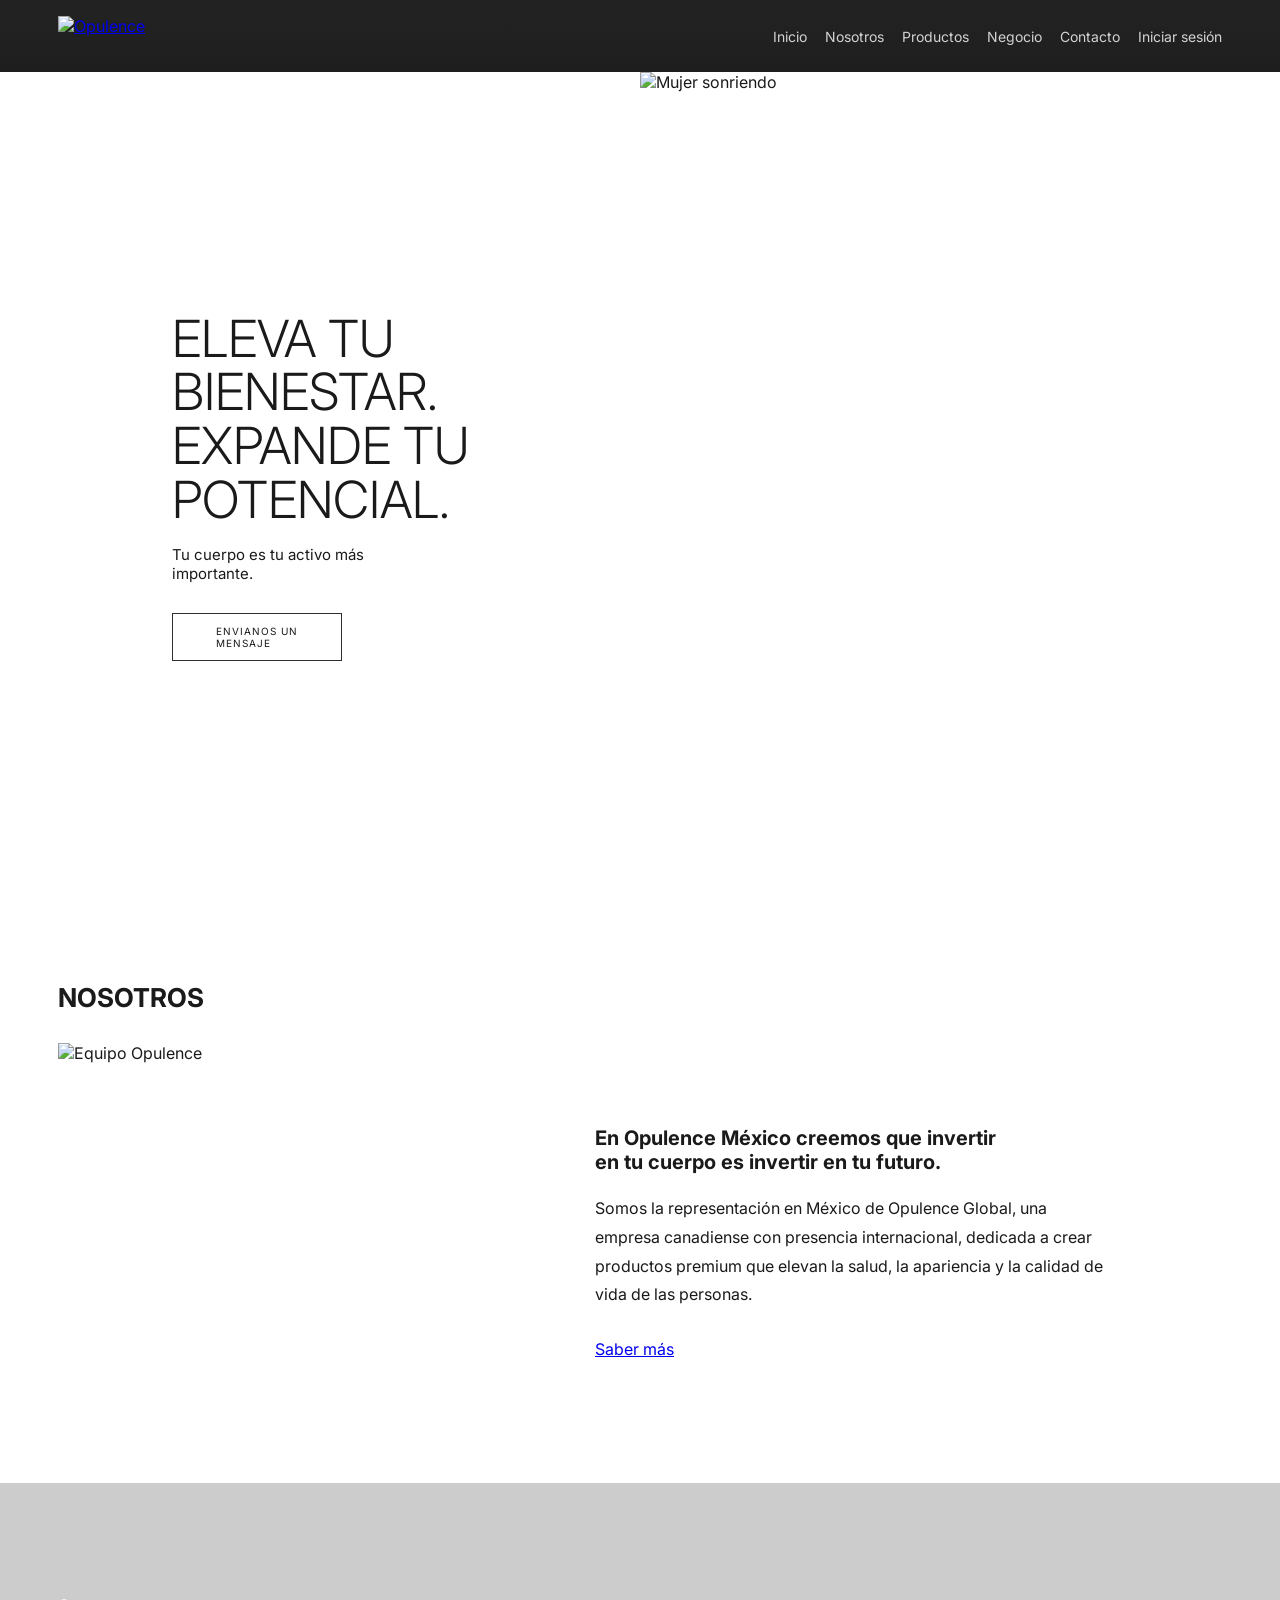
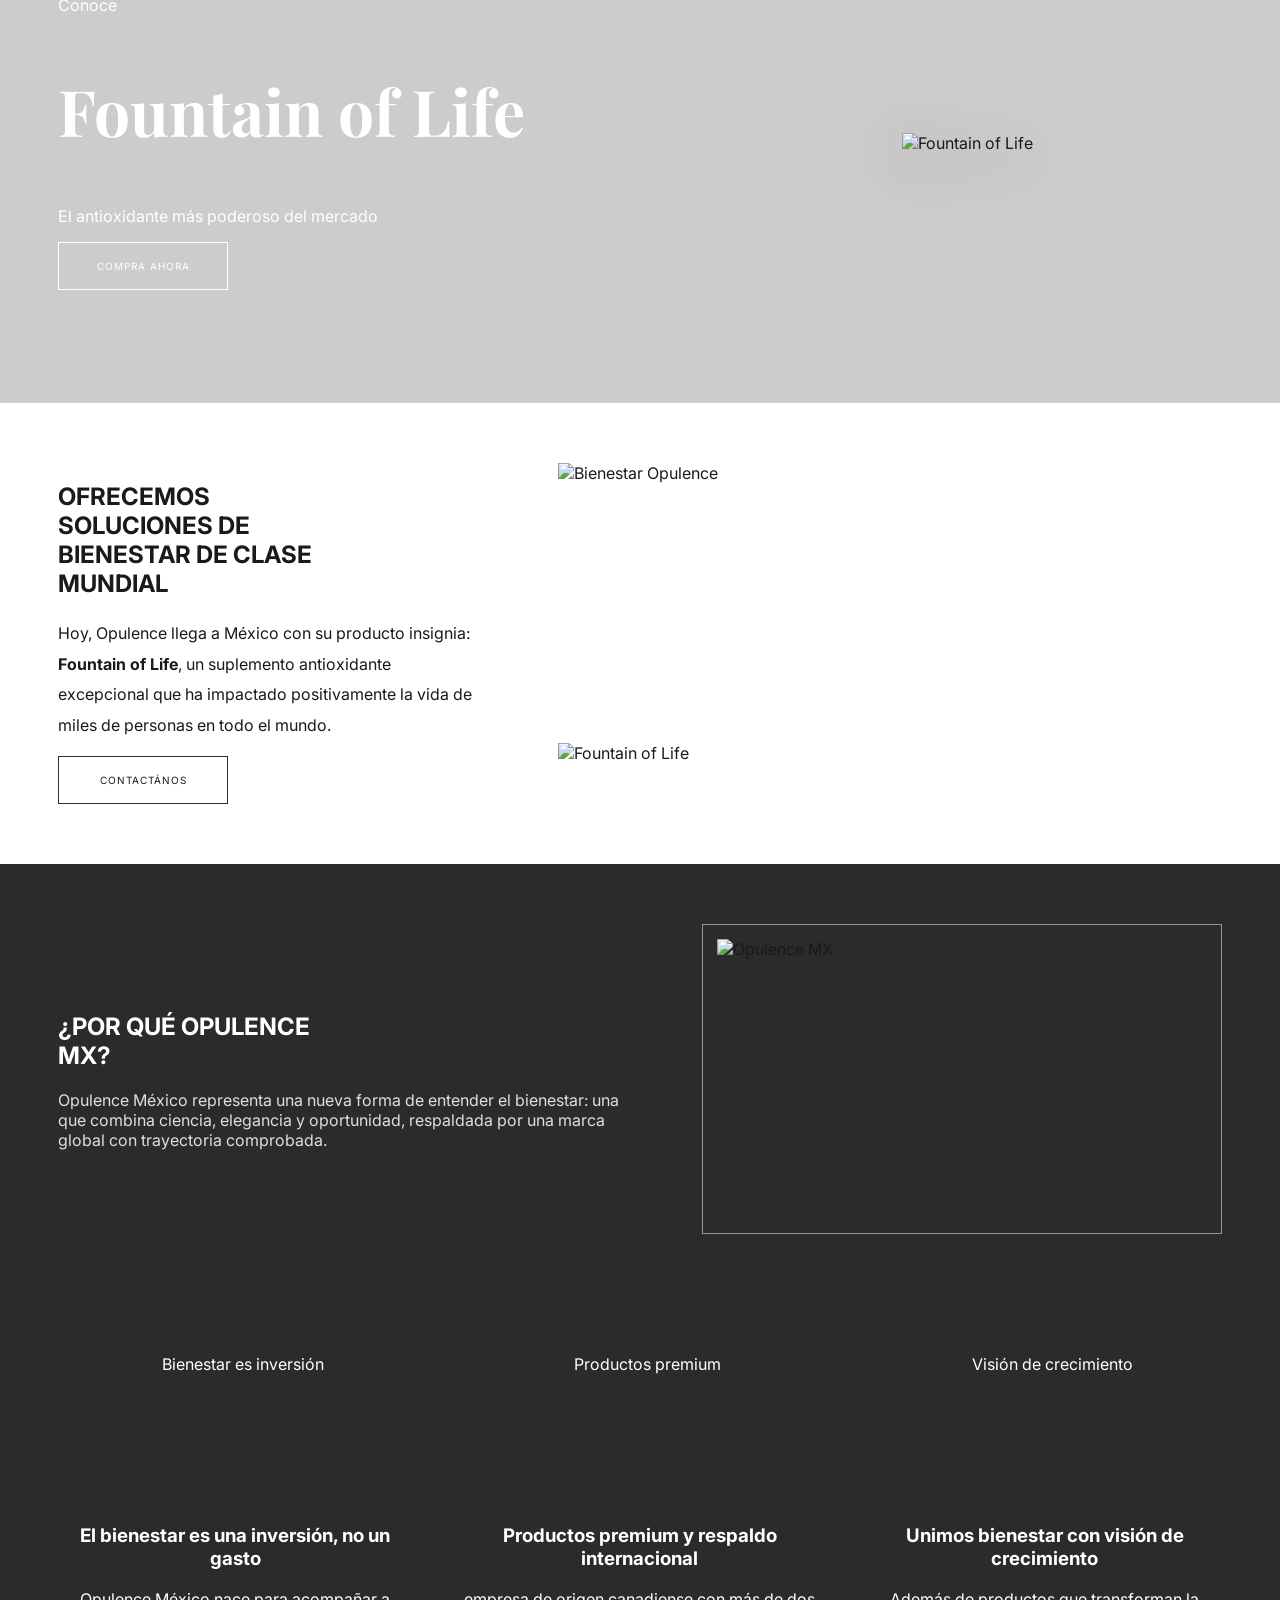
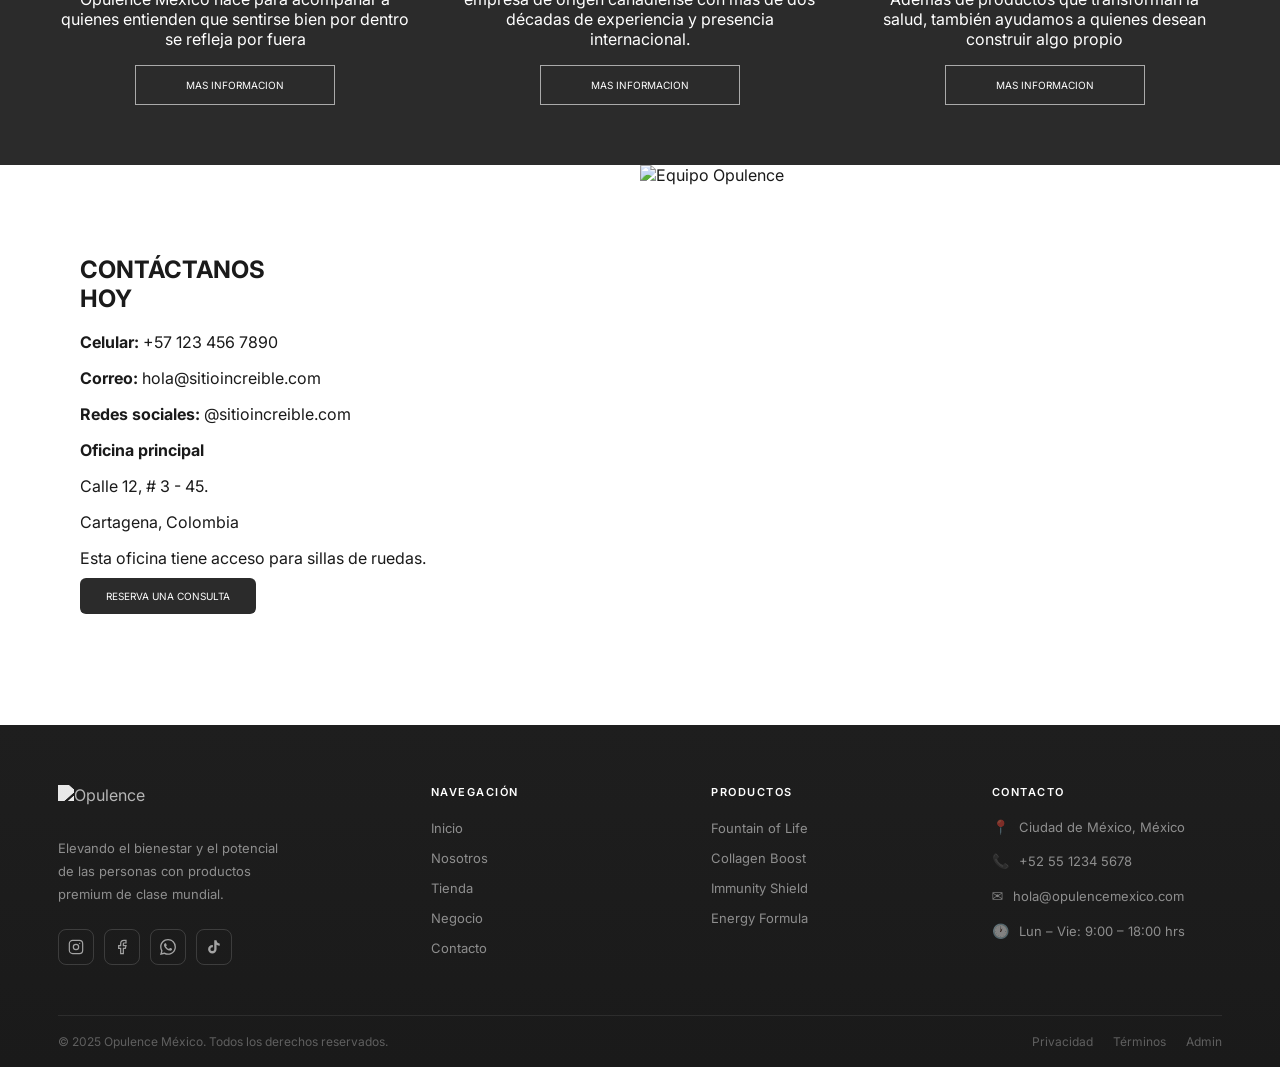
==== Sitio Web Opulence/index.html @ 5b6b9d0e "Add files via upload" ====
<!DOCTYPE html>
<html lang="es">
<head>
  <meta charset="UTF-8" />
  <meta name="viewport" content="width=device-width, initial-scale=1.0" />
  <title>Opulence - Home</title>

  <link rel="stylesheet" href="styles.css" />

  <!-- Tipografías -->
  <link rel="preconnect" href="https://fonts.googleapis.com">
  <link rel="preconnect" href="https://fonts.gstatic.com" crossorigin>
  <link href="https://fonts.googleapis.com/css2?family=Playfair+Display:wght@600;700&family=Inter:wght@300;400;500;700&display=swap" rel="stylesheet">
</head>

<body>

  <!-- HEADER / NAV -->
  <header class="topbar">
    <div class="topbar__inner">
      <a class="brand" href="index.html">
        <img class="brand__logo" src="assets/logo-opulence.png" alt="Opulence" />
      </a>

      <button class="navToggle" aria-label="Abrir menú" aria-expanded="false">
        <span></span><span></span><span></span>
      </button>

      <nav class="nav" data-nav>
        <a href="index.html" class="nav__link">Inicio</a>
        <a href="nosotros.html" class="nav__link">Nosotros</a>
        <a href="tienda.html" class="nav__link">Productos</a>
        <a href="negocio.html" class="nav__link">Negocio</a>
        <a href="contacto.html" class="nav__link">Contacto</a>
        <a href="admin.html" class="nav__link">Iniciar sesión</a>
      </nav>
    </div>
  </header>

  <main>
    <!-- HERO -->
    <section class="hero" id="inicio">
      <div class="hero__left">
        <div class="hero__content">
          <h1 class="hero__title">
            ELEVA TU<br>
            BIENESTAR.<br>
            EXPANDE TU<br>
            POTENCIAL.
          </h1>

          <p class="hero__subtitle">
            Tu cuerpo es tu activo más<br>
            importante.
          </p>

          <a class="btn-outline" href="#contacto">
            ENVIANOS UN<br>MENSAJE
          </a>
        </div>
      </div>

      <div class="hero__right">
        <img
          class="hero__image"
          src="assets/hero.jpg"
          alt="Mujer sonriendo"
        />
      </div>
    </section>

    <!-- NOSOTROS -->
    <section class="about" id="nosotros">
      <div class="about__inner">
        <h2 class="about__heading">NOSOTROS</h2>

        <div class="about__grid">
          <div class="about__media">
            <img src="assets/nosotros.jpg" alt="Equipo Opulence" />
          </div>

          <div class="about__text">
            <h3>
              En Opulence México creemos que invertir<br />
              en tu cuerpo es invertir en tu futuro.
            </h3>

            <p>
              Somos la representación en México de Opulence Global, una empresa canadiense
              con presencia internacional, dedicada a crear productos premium que elevan la
              salud, la apariencia y la calidad de vida de las personas.
            </p>

            <a class="about__link" href="nosotros.html">Saber más</a>
          </div>
        </div>
      </div>
    </section>

    <!-- PRODUCTO DESTACADO (fondo + overlay + frasco derecha) -->
    <section class="featured-product" id="productos">
      <div class="featured-product__overlay"></div>

      <div class="featured-product__content">
        <div class="featured-product__text">
          <span class="featured-product__eyebrow">Conoce</span>

          <h2 class="featured-product__title">
            Fountain of Life
          </h2>

          <p class="featured-product__subtitle">
            El antioxidante más poderoso del mercado
          </p>

          <a href="#" class="btn-outline btn-outline--light">
            COMPRA AHORA
          </a>
        </div>

        <div class="featured-product__image">
          <img
            src="assets/fountain-of-life.png"
            alt="Fountain of Life"
          />
        </div>
      </div>
    </section>

    <!-- SOLUCIONES -->
    <section class="solutions">
      <div class="solutions__inner">
        <div class="solutions__grid">

          <!-- Columna izquierda -->
          <div class="solutions__left">
            <h2 class="solutions__title">
              OFRECEMOS<br />
              SOLUCIONES DE<br />
              BIENESTAR DE CLASE<br />
              MUNDIAL
            </h2>

            <p class="solutions__copy">
              Hoy, Opulence llega a México con su producto insignia:
              <strong>Fountain of Life</strong>, un suplemento antioxidante excepcional que ha impactado
              positivamente la vida de miles de personas en todo el mundo.
            </p>

            <a href="#contacto" class="btn-outline solutions__btn">CONTACTÁNOS</a>
          </div>

          <!-- Columna derecha -->
          <div class="solutions__right">
            <div class="solutions__photo">
              <img src="assets/solutions-model.jpg" alt="Bienestar Opulence" />
            </div>

            <div class="solutions__product">
              <img class="solutions__product-bottle" src="assets/fountain-bottle.png" alt="Fountain of Life" />
              <img class="solutions__product-leaves" src="assets/leaves.png" alt="" aria-hidden="true" />
            </div>
          </div>

        </div>
      </div>
    </section>

    <!-- WHY OPULENCE -->
    <section class="why">
      <div class="why__inner">
        <div class="why__grid">

          <div class="why__left">
            <h2 class="why__title">¿POR QUÉ OPULENCE<br>MX?</h2>

            <p class="why__copy">
              Opulence México representa una nueva forma de entender el bienestar: una que combina ciencia,
              elegancia y oportunidad, respaldada por una marca global con trayectoria comprobada.
            </p>
          </div>

          <div class="why__right">
            <div class="why__frame">
              <img src="assets/why-model.jpg" alt="Opulence MX" />
            </div>
          </div>

        </div>
      </div>
    </section>

    <!-- 3 COLUMNAS -->
    <section class="triptych">
      <div class="triptych__inner">
        <div class="triptych__grid">

          <article class="triptych__card">
            <div class="triptych__oval">
              <img src="assets/trip-1.jpg" alt="Bienestar es inversión" />
            </div>

            <h3 class="triptych__title">
              El bienestar es una inversión, no un gasto
            </h3>

            <p class="triptych__text">
              Opulence México nace para acompañar a quienes entienden que sentirse bien por dentro se refleja por fuera
            </p>

            <a class="triptych__btn" href="#">MAS INFORMACION</a>
          </article>

          <article class="triptych__card">
            <div class="triptych__oval">
              <img src="assets/trip-2.jpg" alt="Productos premium" />
            </div>

            <h3 class="triptych__title">
              Productos premium y respaldo internacional
            </h3>

            <p class="triptych__text">
              empresa de origen canadiense con más de dos décadas de experiencia y presencia internacional.
            </p>

            <a class="triptych__btn" href="#">MAS INFORMACION</a>
          </article>

          <article class="triptych__card">
            <div class="triptych__oval">
              <img src="assets/trip-3.jpg" alt="Visión de crecimiento" />
            </div>

            <h3 class="triptych__title">
              Unimos bienestar con visión de crecimiento
            </h3>

            <p class="triptych__text">
              Además de productos que transforman la salud, también ayudamos a quienes desean construir algo propio
            </p>

            <a class="triptych__btn" href="negocio.html">MAS INFORMACION</a>
          </article>

        </div>
      </div>
    </section>

    <!-- CONTACTO -->
    <section class="contact" id="contacto">
      <div class="contact__grid">

        <!-- Left -->
        <div class="contact__left">
          <div class="contact__inner">
            <h2 class="contact__title">CONTÁCTANOS<br>HOY</h2>

            <div class="contact__block">
              <p><strong>Celular:</strong> +57 123 456 7890</p>
              <p><strong>Correo:</strong> hola@sitioincreible.com</p>
              <p><strong>Redes sociales:</strong> @sitioincreible.com</p>
            </div>

            <div class="contact__block contact__block--spaced">
              <p class="contact__subtitle"><strong>Oficina principal</strong></p>
              <p>Calle 12, # 3 - 45.</p>
              <p>Cartagena, Colombia</p>
            </div>

            <p class="contact__note">Esta oficina tiene acceso para sillas de ruedas.</p>

            <div class="contact__cta">
              <a class="contact__btn" href="#">RESERVA UNA CONSULTA</a>
            </div>
          </div>
        </div>

        <!-- Right -->
        <div class="contact__right">
          <img src="assets/contact-photo.jpg" alt="Equipo Opulence" />
        </div>

      </div>
    </section>
  </main>

  <script src="script.js"></script>

  <!-- FOOTER -->
<footer class="site-footer">
  <div class="footer__inner">
    <div class="footer__grid">

      <!-- Columna 1: Marca -->
      <div>
        <img class="footer__brand-logo" src="assets/logo-opulence.png" alt="Opulence" />
        <p class="footer__brand-tagline">
          Elevando el bienestar y el potencial de las personas con productos premium de clase mundial.
        </p>
        <div class="footer__social">
          <a class="footer__social-link" href="#" aria-label="Instagram" target="_blank">
            <svg width="16" height="16" viewBox="0 0 24 24" fill="none" stroke="currentColor" stroke-width="1.8">
              <rect x="2" y="2" width="20" height="20" rx="5" ry="5"/>
              <circle cx="12" cy="12" r="4"/>
              <circle cx="17.5" cy="6.5" r="1" fill="currentColor" stroke="none"/>
            </svg>
          </a>
          <a class="footer__social-link" href="#" aria-label="Facebook" target="_blank">
            <svg width="16" height="16" viewBox="0 0 24 24" fill="none" stroke="currentColor" stroke-width="1.8">
              <path d="M18 2h-3a5 5 0 00-5 5v3H7v4h3v8h4v-8h3l1-4h-4V7a1 1 0 011-1h3z"/>
            </svg>
          </a>
          <a class="footer__social-link" href="#" aria-label="WhatsApp" target="_blank">
            <svg width="16" height="16" viewBox="0 0 24 24" fill="currentColor" stroke="none">
              <path d="M17.472 14.382c-.297-.149-1.758-.867-2.03-.967-.273-.099-.471-.148-.67.15-.197.297-.767.966-.94 1.164-.173.199-.347.223-.644.075-.297-.15-1.255-.463-2.39-1.475-.883-.788-1.48-1.761-1.653-2.059-.173-.297-.018-.458.13-.606.134-.133.298-.347.446-.52.149-.174.198-.298.298-.497.099-.198.05-.371-.025-.52-.075-.149-.669-1.612-.916-2.207-.242-.579-.487-.5-.669-.51-.173-.008-.371-.01-.57-.01-.198 0-.52.074-.792.372-.272.297-1.04 1.016-1.04 2.479 0 1.462 1.065 2.875 1.213 3.074.149.198 2.096 3.2 5.077 4.487.709.306 1.262.489 1.694.625.712.227 1.36.195 1.871.118.571-.085 1.758-.719 2.006-1.413.248-.694.248-1.289.173-1.413-.074-.124-.272-.198-.57-.347m-5.421 7.403h-.004a9.87 9.87 0 01-5.031-1.378l-.361-.214-3.741.982.998-3.648-.235-.374a9.86 9.86 0 01-1.51-5.26c.001-5.45 4.436-9.884 9.888-9.884 2.64 0 5.122 1.03 6.988 2.898a9.825 9.825 0 012.893 6.994c-.003 5.45-4.437 9.884-9.885 9.884m8.413-18.297A11.815 11.815 0 0012.05 0C5.495 0 .16 5.335.157 11.892c0 2.096.547 4.142 1.588 5.945L.057 24l6.305-1.654a11.882 11.882 0 005.683 1.448h.005c6.554 0 11.89-5.335 11.893-11.893a11.821 11.821 0 00-3.48-8.413z"/>
            </svg>
          </a>
          <a class="footer__social-link" href="#" aria-label="TikTok" target="_blank">
            <svg width="16" height="16" viewBox="0 0 24 24" fill="currentColor" stroke="none">
              <path d="M19.59 6.69a4.83 4.83 0 01-3.77-4.25V2h-3.45v13.67a2.89 2.89 0 01-2.88 2.5 2.89 2.89 0 01-2.89-2.89 2.89 2.89 0 012.89-2.89c.28 0 .54.04.79.1V9.01a6.32 6.32 0 00-.79-.05 6.34 6.34 0 00-6.34 6.34 6.34 6.34 0 006.34 6.34 6.34 6.34 0 006.33-6.34V8.69a8.18 8.18 0 004.78 1.52V6.76a4.85 4.85 0 01-1.01-.07z"/>
            </svg>
          </a>
        </div>
      </div>

      <!-- Columna 2: Navegación -->
      <div>
        <h4 class="footer__col-title">Navegación</h4>
        <ul class="footer__nav">
          <li><a href="index.html">Inicio</a></li>
          <li><a href="nosotros.html">Nosotros</a></li>
          <li><a href="tienda.html">Tienda</a></li>
          <li><a href="negocio.html">Negocio</a></li>
          <li><a href="contacto.html">Contacto</a></li>
        </ul>
      </div>

      <!-- Columna 3: Productos -->
      <div>
        <h4 class="footer__col-title">Productos</h4>
        <ul class="footer__nav">
          <li><a href="tienda.html">Fountain of Life</a></li>
          <li><a href="tienda.html">Collagen Boost</a></li>
          <li><a href="tienda.html">Immunity Shield</a></li>
          <li><a href="tienda.html">Energy Formula</a></li>
        </ul>
      </div>

      <!-- Columna 4: Contacto -->
      <div>
        <h4 class="footer__col-title">Contacto</h4>

        <div class="footer__contact-item">
          <span class="footer__contact-icon">📍</span>
          <p>Ciudad de México, México</p>
        </div>

        <div class="footer__contact-item">
          <span class="footer__contact-icon">📞</span>
          <p><a href="tel:+525512345678">+52 55 1234 5678</a></p>
        </div>

        <div class="footer__contact-item">
          <span class="footer__contact-icon">✉️</span>
          <p><a href="mailto:hola@opulencemexico.com">hola@opulencemexico.com</a></p>
        </div>

        <div class="footer__contact-item">
          <span class="footer__contact-icon">🕐</span>
          <p>Lun – Vie: 9:00 – 18:00 hrs</p>
        </div>
      </div>

    </div>

    <!-- Barra inferior -->
    <div class="footer__bottom">
      <p class="footer__copy">© 2025 Opulence México. Todos los derechos reservados.</p>
      <div class="footer__bottom-links">
        <a href="#">Privacidad</a>
        <a href="#">Términos</a>
        <a href="admin.html">Admin</a>
      </div>
    </div>
  </div>
</footer>

</body>
</html>
---- Sitio Web Opulence/styles.css ----
/* =====================================================
   VARIABLES
===================================================== */
:root{
  --black:#1f1f1f;
  --dark:#2b2b2b;
  --white:#ffffff;
  --light:#f6f6f6;
  --text:#1a1a1a;
  --muted:#3a3a3a;
}

/* Reset básico */
*{ box-sizing:border-box; }
html,body{ margin:0; padding:0; }
body{
  font-family: Inter, system-ui, -apple-system, sans-serif;
  color:var(--text);
  background:#fff;
}

img{ max-width:100%; display:block; }

/* =====================================================
   HEADER / NAV
===================================================== */
.topbar{
  background: linear-gradient(#232323, #1e1e1e);
  height:72px;
  display:flex;
  align-items:center;
}

.topbar__inner{
  width:100%;
  max-width:1200px;
  margin:0 auto;
  padding:0 18px;
  display:flex;
  align-items:center;
  justify-content:space-between;
}

.brand__logo{
  height:40px;
}

.nav{
  display:flex;
  gap:18px;
}

.nav__link{
  color:#f2f2f2;
  text-decoration:none;
  font-size:14px;
  opacity:.85;
  transition:.2s;
}

.nav__link:hover{
  opacity:1;
}

.nav__link.is-active{
  text-decoration:underline;
  text-underline-offset:6px;
  opacity:1;
}

/* Botón hamburguesa */
.navToggle{
  display:none;
  background:none;
  border:1px solid rgba(255,255,255,.3);
  border-radius:8px;
  width:40px;
  height:40px;
  cursor:pointer;
}
.navToggle span{
  display:block;
  height:2px;
  background:#fff;
  margin:6px 8px;
}

/* =====================================================
   BOTONES
===================================================== */
.btn-outline{
  display:inline-flex;
  align-items:center;
  justify-content:center;
  width:170px;
  height:48px;
  border:1px solid #2f2f2f;
  text-decoration:none;
  font-size:10px;
  letter-spacing:1px;
  text-transform:uppercase;
  color:#1a1a1a;
  transition:.2s;
}
.btn-outline:hover{
  background:#f1f1f1;
}

.btn-outline--light{
  border-color:#fff;
  color:#fff;
}
.btn-outline--light:hover{
  background:rgba(255,255,255,.15);
}

/* =====================================================
   HERO PRINCIPAL
===================================================== */
.hero{
  display:grid;
  grid-template-columns:1fr 1fr;
  height:calc(100vh - 72px);
  min-height:560px;
}

.hero__left{
  display:flex;
  align-items:center;
  justify-content:center;
  padding:40px;
}

.hero__content{
  max-width:420px;
}

.hero__title{
  font-size:clamp(42px,4vw,60px);
  line-height:1.05;
  font-weight:300;
  margin:0 0 18px;
  text-transform:uppercase;
}

.hero__subtitle{
  margin-bottom:30px;
  font-size:15px;
}

.hero__right{
  position:relative;
  overflow:hidden;
}
.hero__image{
  position:absolute;
  inset:0;
  width:100%;
  height:100%;
  object-fit:cover;
}

/* =====================================================
   NOSOTROS
===================================================== */
.about{
  padding:60px 0;
  background:#fff;
}
.about__inner{
  max-width:1200px;
  margin:auto;
  padding:0 18px;
}
.about__heading{
  margin-bottom:30px;
  font-size:26px;
}
.about__grid{
  display:grid;
  grid-template-columns:360px 1fr;
  gap:70px;
}
.about__media{
  height:380px;
  overflow:hidden;
}
.about__media img{
  width:100%;
  height:100%;
  object-fit:cover;
}
.about__text{
  max-width:520px;
  margin:auto;
}
.about__text h3{
  font-size:20px;
  margin-bottom:20px;
}
.about__text p{
  line-height:1.8;
}
.about__link{
  display:block;
  margin-top:30px;
  text-decoration:underline;
}

/* =====================================================
   PRODUCTO DESTACADO
===================================================== */
.featured-product{
  position:relative;
  height:520px;
  background:url("assets/fondo-fountain.jpg") center/cover no-repeat;
}
.featured-product__overlay{
  position:absolute;
  inset:0;
  background:rgba(0,0,0,.2);
}
.featured-product__content{
  position:relative;
  z-index:2;
  height:100%;
  max-width:1200px;
  margin:auto;
  padding:0 18px;
  display:grid;
  grid-template-columns:1fr 320px;
  align-items:center;
}
.featured-product__text{
  color:#fff;
}
.featured-product__title{
  font-family:"Playfair Display",serif;
  font-size:clamp(46px,5vw,64px);
}
.featured-product__image img{
  width:240px;
  filter:drop-shadow(0 12px 28px rgba(0,0,0,.4));
}

/* =====================================================
   SOLUCIONES
===================================================== */
.solutions{
  padding:60px 0;
}
.solutions__inner{
  max-width:1200px;
  margin:auto;
  padding:0 18px;
}
.solutions__grid{
  display:grid;
  grid-template-columns:420px 1fr;
  gap:80px;
}
.solutions__photo{
  height:280px;
  overflow:hidden;
}
.solutions__photo img{
  width:100%;
  height:100%;
  object-fit:cover;
}
.solutions__product{
  position:absolute;
}
.solutions__copy{
  line-height:1.9;
}

/* =====================================================
   WHY
===================================================== */
.why{
  background:#2b2b2b;
  padding:60px 0;
}
.why__inner{
  max-width:1200px;
  margin:auto;
  padding:0 18px;
}
.why__grid{
  display:grid;
  grid-template-columns:1fr 520px;
  gap:70px;
  align-items:center;
}
.why__title{
  color:#fff;
}
.why__copy{
  color:rgba(255,255,255,.85);
}
.why__frame{
  padding:14px;
  border:1px solid rgba(255,255,255,.5);
}
.why__frame img{
  width:100%;
  height:280px;
  object-fit:cover;
}

/* =====================================================
   TRIPTYCH
===================================================== */
.triptych{
  background:#2b2b2b;
  padding:60px 0;
}
.triptych__grid{
  max-width:1200px;
  margin:auto;
  padding:0 18px;
  display:grid;
  grid-template-columns:repeat(3,1fr);
  gap:50px;
}
.triptych__card{
  text-align:center;
  color:#fff;
}
.triptych__oval{
  width:300px;
  height:150px;
  border-radius:999px;
  overflow:hidden;
  margin:0 auto 20px;
}
.triptych__oval img{
  width:100%;
  height:100%;
  object-fit:cover;
  filter:grayscale(1);
}
.triptych__btn{
  display:inline-flex;
  justify-content:center;
  align-items:center;
  width:200px;
  height:40px;
  border:1px solid rgba(255,255,255,.6);
  color:#fff;
  text-decoration:none;
  font-size:10px;
}

/* =====================================================
   CONTACTO
===================================================== */
.contact{
  background:#fff;
}
.contact__grid{
  display:grid;
  grid-template-columns:1fr 1fr;
  min-height:560px;
}
.contact__left{
  padding:70px 80px;
}
.contact__right{
  position:relative;
}
.contact__right img{
  position:absolute;
  inset:0;
  width:100%;
  height:100%;
  object-fit:cover;
}
.contact__btn{
  background:#2b2b2b;
  color:#fff;
  padding:12px 26px;
  border-radius:6px;
  text-decoration:none;
  font-size:10px;
  text-transform:uppercase;
}

/* =====================================================
   RESPONSIVE
===================================================== */
@media(max-width:980px){

  .hero{
    grid-template-columns:1fr;
  }

  .about__grid,
  .solutions__grid,
  .why__grid,
  .triptych__grid,
  .contact__grid{
    grid-template-columns:1fr;
  }

  .nav{
    display:none;
    position:absolute;
    right:18px;
    top:72px;
    background:#1e1e1e;
    flex-direction:column;
    padding:12px;
  }

  .nav.is-open{
    display:flex;
  }

  .navToggle{
    display:block;
  }
}

/* =========================================
   PÁGINA NOSOTROS
========================================= */

/* Hero interno */
.page-hero{
  background:#ffffff;
  padding:70px 0 30px;
}

.page-hero__inner{
  max-width:1200px;
  margin:0 auto;
  padding:0 18px;
}

.page-hero__kicker{
  font-size:14px;
  margin:0 0 10px;
  color:#2a2a2a;
}

.page-hero__title{
  font-family:"Playfair Display", serif;
  font-size:clamp(36px,4.5vw,54px);
  line-height:1.05;
  font-weight:600;
  margin:0;
  color:#1a1a1a;
}


/* Contenido principal */
.page-content{
  background:#ffffff;
  padding:40px 0 80px;
}

.page-content__inner{
  max-width:1200px;
  margin:0 auto;
  padding:0 18px;
}

.page-content__grid{
  display:grid;
  grid-template-columns:1fr 380px;
  gap:70px;
  align-items:start;
}

/* Texto */
.page-content__card p{
  font-size:16px;
  line-height:1.9;
  color:#2f2f2f;
  margin:0 0 18px;
  max-width:760px;
}

.page-content__card h2{
  font-size:22px;
  font-weight:600;
  margin:28px 0 14px;
}

.page-content__lead{
  font-weight:500;
  margin-bottom:10px;
}

.page-content__list{
  margin:0 0 22px 18px;
  padding:0;
}

.page-content__list li{
  margin-bottom:10px;
  line-height:1.7;
}

.page-content__quote{
  margin-top:25px;
  padding:18px;
  background:#f6f6f6;
  border-left:3px solid #2b2b2b;
  border-radius:6px;
  line-height:1.7;
}

.page-content__cta{
  margin-top:30px;
}

/* Tarjeta lateral */
.aside-card{
  border:1px solid rgba(0,0,0,.08);
  border-radius:12px;
  overflow:hidden;
  background:#fff;
  box-shadow:0 18px 40px rgba(0,0,0,.08);
}

.aside-card__img{
  height:260px;
  overflow:hidden;
}

.aside-card__img img{
  width:100%;
  height:100%;
  object-fit:cover;
}

.aside-card__body{
  padding:18px;
}

.aside-card__body h3{
  margin:0 0 8px;
  font-size:16px;
  font-weight:600;
}

.aside-card__body p{
  margin:0;
  font-size:14px;
  line-height:1.7;
  color:#3a3a3a;
}

/* Responsive */
@media (max-width:980px){
  .page-content__grid{
    grid-template-columns:1fr;
    gap:40px;
  }

  .aside-card__img{
    height:220px;
  }
}

/* =========================================
   PÁGINA NEGOCIO
========================================= */

/* Hero con imagen */
.biz-hero{
  position:relative;
  height:420px;
  background:url("assets/negocio-hero.jpg") center/cover no-repeat;
  display:flex;
  align-items:center;
}

.biz-hero__overlay{
  position:absolute;
  inset:0;
  background:rgba(0,0,0,.25);
}

.biz-hero__inner{
  position:relative;
  z-index:2;
  max-width:1200px;
  margin:0 auto;
  padding:0 18px;
  color:#fff;
}

.biz-hero__kicker{
  font-size:14px;
  margin-bottom:10px;
}

.biz-hero__title{
  font-family:"Playfair Display", serif;
  font-size:clamp(36px,4.5vw,54px);
  line-height:1.05;
  font-weight:600;
}


/* Sección principal */
.biz{
  background:#ffffff;
  padding:60px 0 80px;
}

.biz__inner{
  max-width:1200px;
  margin:0 auto;
  padding:0 18px;
}

.biz__grid{
  display:grid;
  grid-template-columns:1fr 400px;
  gap:70px;
  align-items:start;
}

/* Texto */
.biz__content p{
  font-size:16px;
  line-height:1.9;
  margin:0 0 18px;
  color:#2f2f2f;
}

.biz__lead{
  font-weight:500;
}

.biz__h2{
  font-size:22px;
  font-weight:600;
  margin:28px 0 14px;
}

.biz__list{
  margin:0 0 22px 18px;
}

.biz__list li{
  margin-bottom:10px;
  line-height:1.7;
}

.biz__quote{
  margin-top:25px;
  padding:18px;
  background:#f6f6f6;
  border-left:3px solid #2b2b2b;
  border-radius:6px;
}

/* Tarjetas visuales */
.biz-card{
  border:1px solid rgba(0,0,0,.08);
  border-radius:12px;
  overflow:hidden;
  background:#fff;
  box-shadow:0 18px 40px rgba(0,0,0,.08);
  margin-bottom:22px;
}

.biz-card__img{
  height:220px;
  background:#eaeaea;
  display:flex;
  align-items:center;
  justify-content:center;
}

.biz-card__img img{
  width:100%;
  height:100%;
  object-fit:cover;
}

.biz-card__body{
  padding:18px;
}

.biz-card__body h3{
  margin:0 0 8px;
  font-size:16px;
  font-weight:600;
}

.biz-card__body p{
  margin:0;
  font-size:14px;
  line-height:1.7;
  color:#3a3a3a;
}


/* Formulario */
.biz-form{
  background:#ffffff;
  padding:60px 0 90px;
}

.biz-form__inner{
  max-width:900px;
  margin:0 auto;
  padding:0 18px;
}

.biz-form__head h2{
  font-size:26px;
  margin-bottom:10px;
}

.biz-form__head p{
  margin-bottom:30px;
  font-size:15px;
  line-height:1.8;
}

.form{
  border:1px solid rgba(0,0,0,.08);
  border-radius:14px;
  padding:24px;
  box-shadow:0 18px 40px rgba(0,0,0,.06);
}

.form__row{
  display:grid;
  grid-template-columns:1fr 1fr;
  gap:16px;
}

.form__field{
  margin-bottom:16px;
}

.form__field label{
  font-size:12px;
  display:block;
  margin-bottom:6px;
}

.form__field input,
.form__field textarea{
  width:100%;
  padding:12px;
  border:1px solid rgba(0,0,0,.15);
  border-radius:10px;
  font-family:inherit;
  font-size:14px;
  outline:none;
}

.form__field input:focus,
.form__field textarea:focus{
  border-color:#2b2b2b;
}

.form__btn{
  margin-top:10px;
  width:160px;
  height:44px;
  background:#2b2b2b;
  color:#fff;
  border:none;
  border-radius:10px;
  font-size:10px;
  letter-spacing:.8px;
  text-transform:uppercase;
  cursor:pointer;
  transition:.2s;
}

.form__btn:hover{
  background:#232323;
  transform:translateY(-1px);
}

/* Responsive */
@media (max-width:980px){

  .biz-hero{
    height:360px;
  }

  .biz__grid{
    grid-template-columns:1fr;
    gap:40px;
  }

  .form__row{
    grid-template-columns:1fr;
  }
}

/* =====================================================
   FOOTER
   ===================================================== */
.site-footer {
  background: linear-gradient(#1e1e1e, #1a1a1a);
  color: rgba(255,255,255,.75);
  padding: 60px 0 0;
}

.footer__inner {
  max-width: 1200px;
  margin: 0 auto;
  padding: 0 18px;
}

.footer__grid {
  display: grid;
  grid-template-columns: 1.4fr 1fr 1fr 1fr;
  gap: 50px;
  padding-bottom: 50px;
  border-bottom: 1px solid rgba(255,255,255,.08);
}

/* Columna marca */
.footer__brand-logo {
  height: 36px;
  margin-bottom: 16px;
  filter: brightness(0) invert(1);
  opacity: .9;
}

.footer__brand-tagline {
  font-size: 13px;
  line-height: 1.8;
  color: rgba(255,255,255,.5);
  margin: 0 0 22px;
  max-width: 220px;
}

.footer__social {
  display: flex;
  gap: 10px;
}

.footer__social-link {
  width: 36px; height: 36px;
  border: 1px solid rgba(255,255,255,.15);
  border-radius: 8px;
  display: flex; align-items: center; justify-content: center;
  color: rgba(255,255,255,.6);
  text-decoration: none;
  font-size: 14px;
  transition: all .2s;
}

.footer__social-link:hover {
  border-color: rgba(255,255,255,.5);
  color: #fff;
  background: rgba(255,255,255,.05);
}

/* Columnas de nav */
.footer__col-title {
  font-size: 11px;
  font-weight: 600;
  letter-spacing: 1.5px;
  text-transform: uppercase;
  color: #fff;
  margin: 0 0 18px;
}

.footer__nav {
  list-style: none;
  margin: 0; padding: 0;
  display: flex;
  flex-direction: column;
  gap: 10px;
}

.footer__nav a {
  color: rgba(255,255,255,.5);
  text-decoration: none;
  font-size: 13px;
  transition: color .2s;
}

.footer__nav a:hover { color: #fff; }

/* Columna contacto */
.footer__contact-item {
  display: flex;
  align-items: flex-start;
  gap: 10px;
  margin-bottom: 14px;
}

.footer__contact-icon {
  font-size: 14px;
  margin-top: 1px;
  flex-shrink: 0;
  opacity: .6;
}

.footer__contact-item p {
  margin: 0;
  font-size: 13px;
  color: rgba(255,255,255,.5);
  line-height: 1.6;
}

.footer__contact-item a {
  color: rgba(255,255,255,.5);
  text-decoration: none;
  transition: color .2s;
}

.footer__contact-item a:hover { color: #fff; }

/* Barra inferior */
.footer__bottom {
  display: flex;
  align-items: center;
  justify-content: space-between;
  padding: 18px 0;
  flex-wrap: wrap;
  gap: 10px;
}

.footer__copy {
  font-size: 12px;
  color: rgba(255,255,255,.3);
  margin: 0;
}

.footer__bottom-links {
  display: flex;
  gap: 20px;
}

.footer__bottom-links a {
  font-size: 12px;
  color: rgba(255,255,255,.3);
  text-decoration: none;
  transition: color .2s;
}

.footer__bottom-links a:hover { color: rgba(255,255,255,.7); }

/* Responsive footer */
@media (max-width: 980px) {
  .footer__grid {
    grid-template-columns: 1fr 1fr;
    gap: 36px;
  }
}

@media (max-width: 560px) {
  .footer__grid {
    grid-template-columns: 1fr;
    gap: 30px;
  }

  .footer__bottom {
    flex-direction: column;
    align-items: flex-start;
    gap: 8px;
  }
}
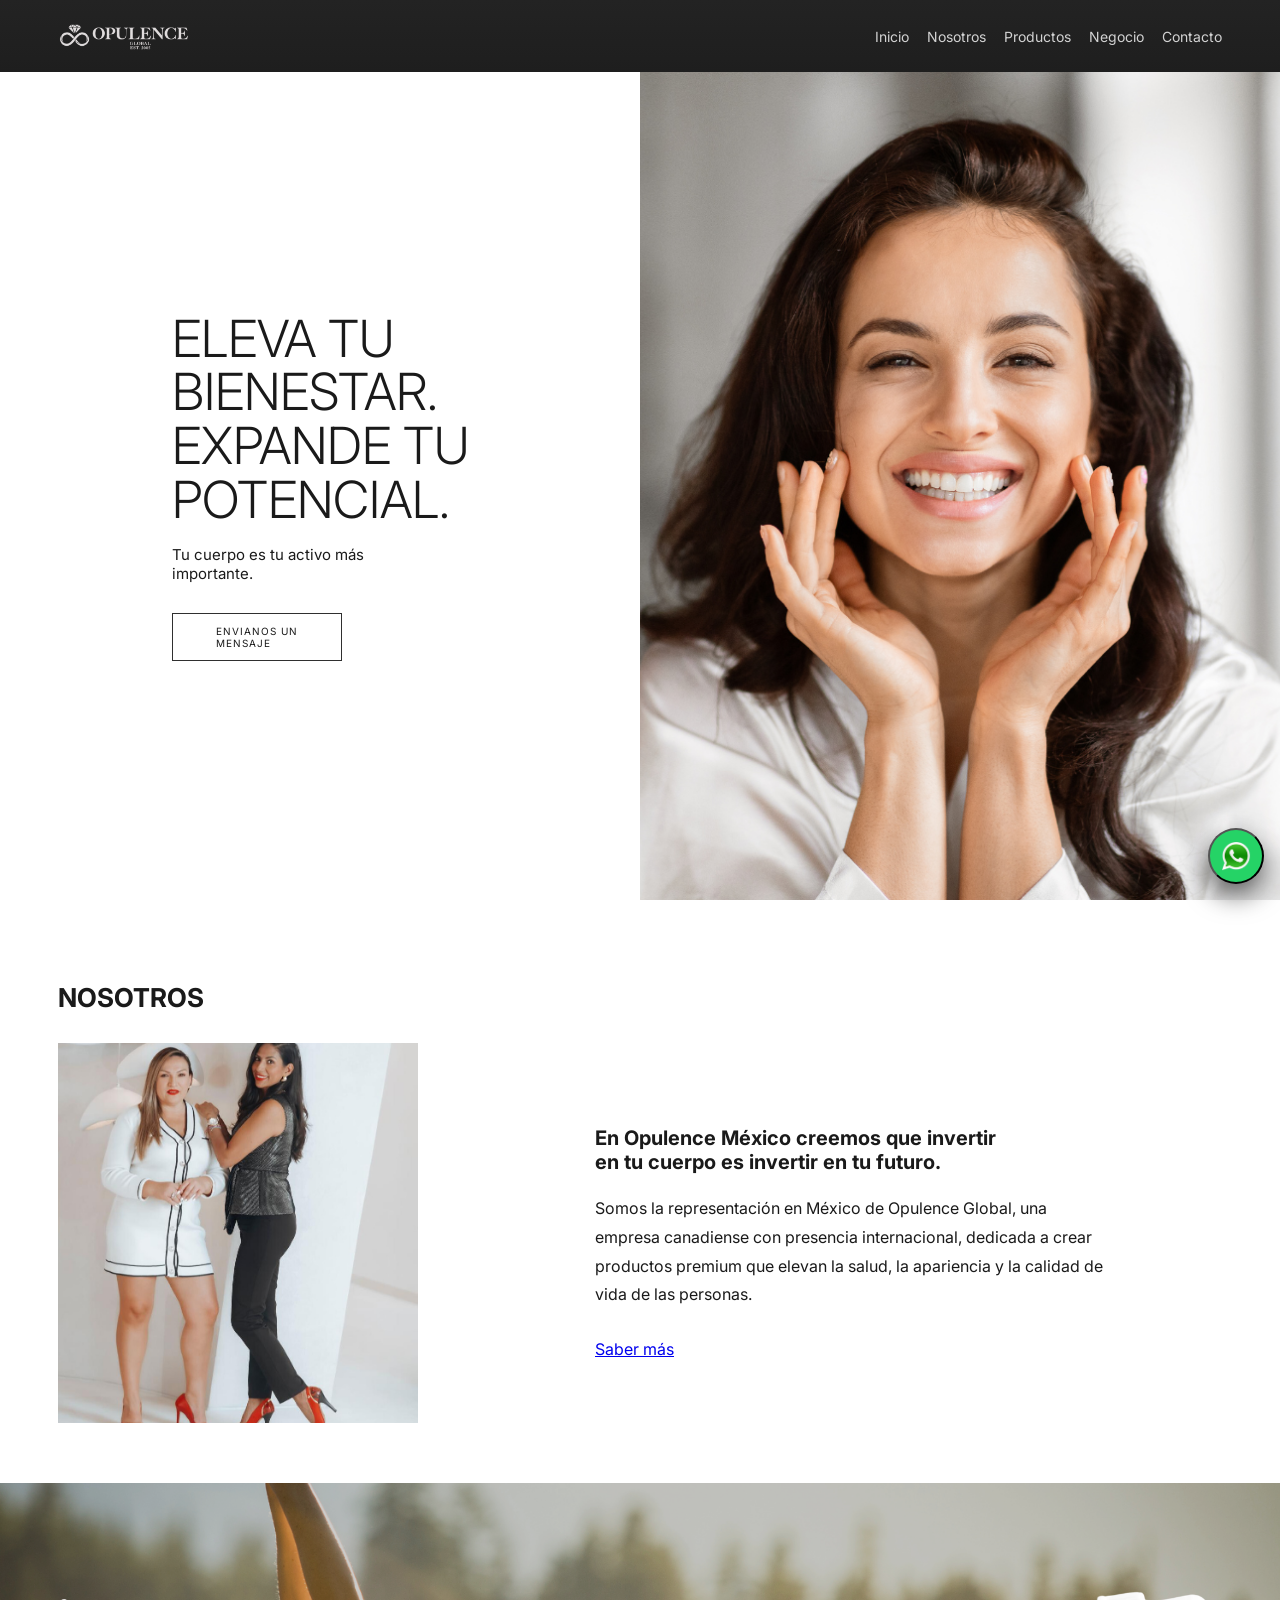
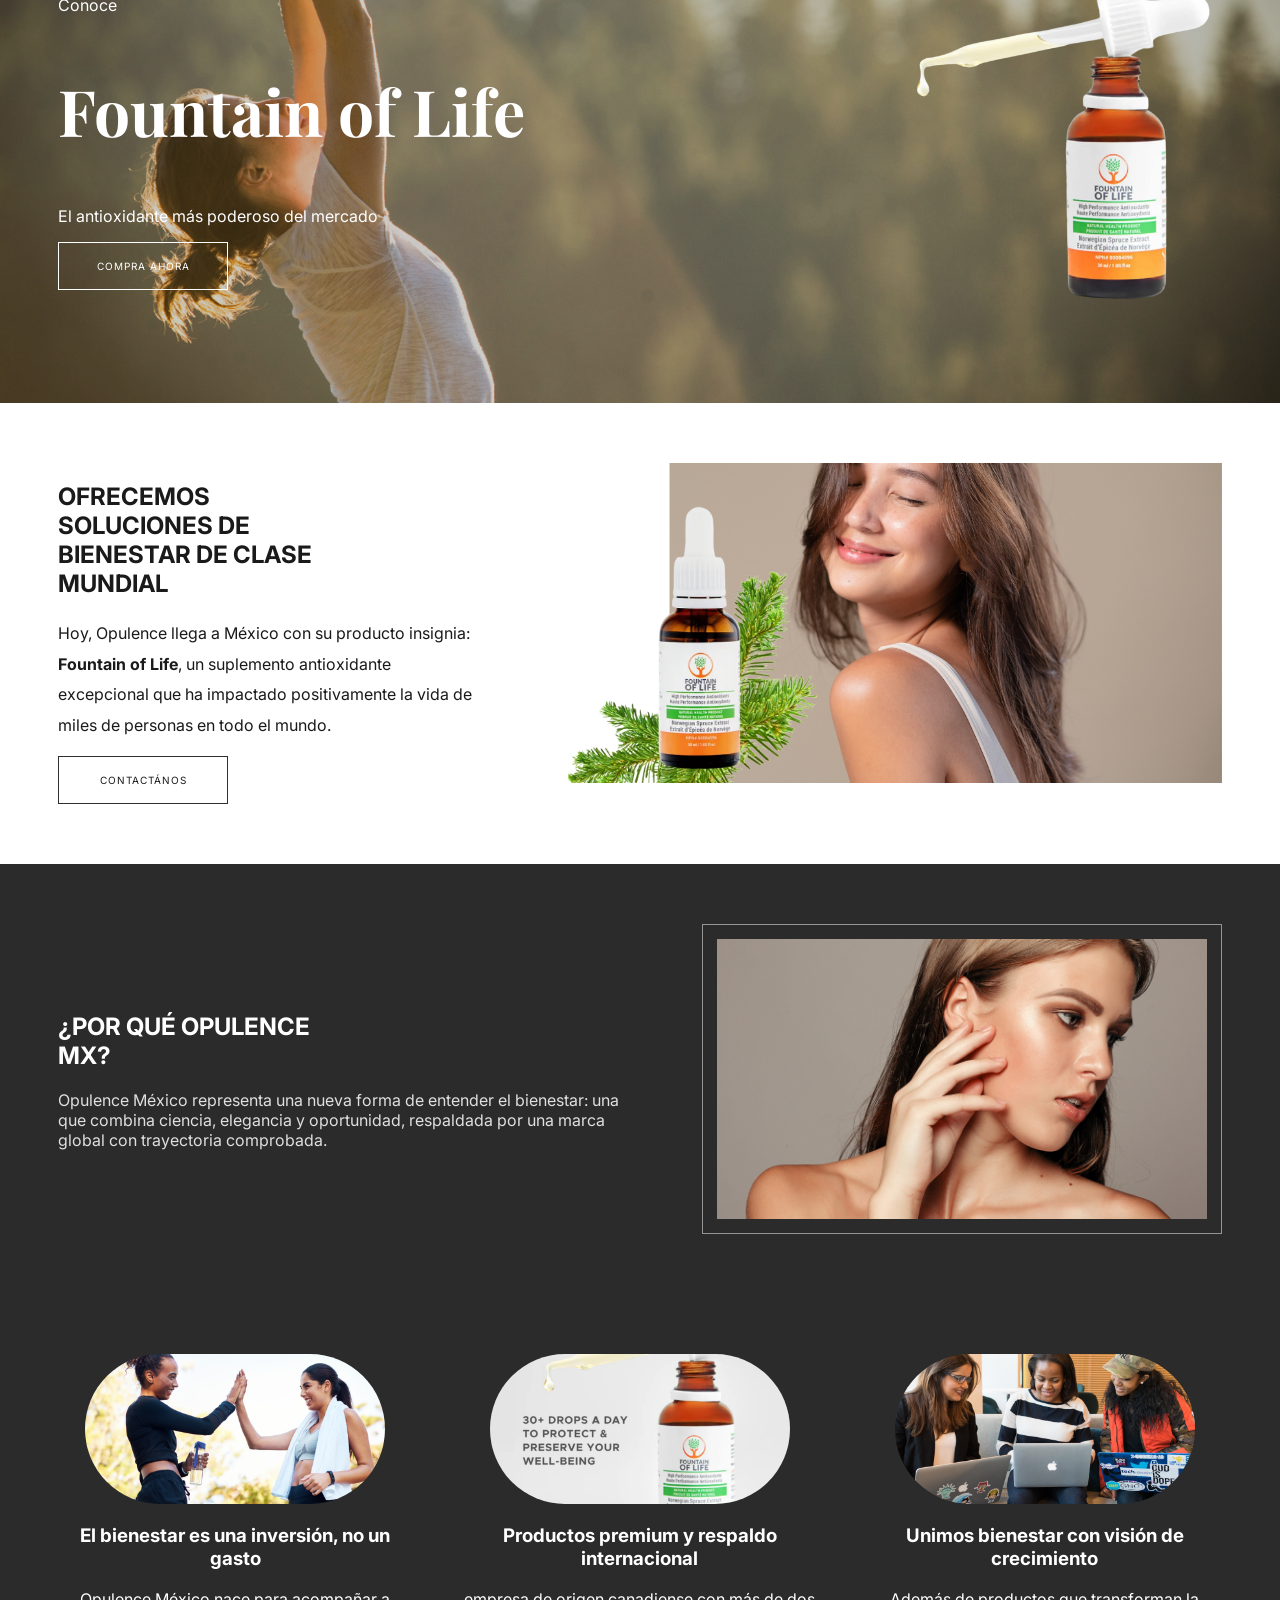
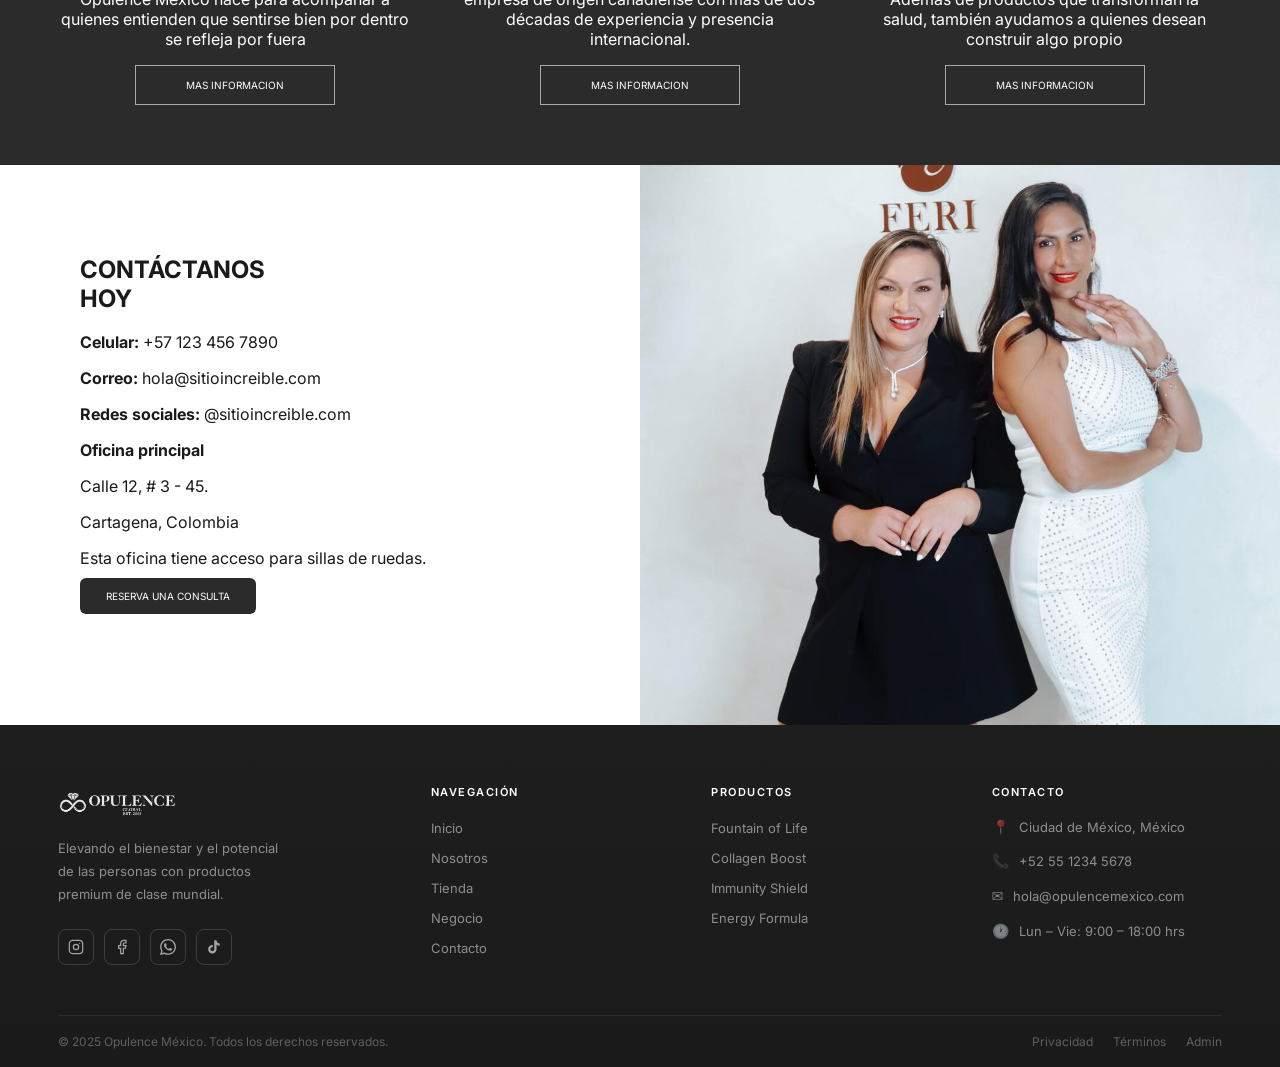
==== commit b1d84eb4: "Add files via upload" ====
--- a/Sitio Web Opulence/index.html
+++ b/Sitio Web Opulence/index.html
@@ -32,7 +32,6 @@
         <a href="tienda.html" class="nav__link">Productos</a>
         <a href="negocio.html" class="nav__link">Negocio</a>
         <a href="contacto.html" class="nav__link">Contacto</a>
-        <a href="admin.html" class="nav__link">Iniciar sesión</a>
       </nav>
     </div>
   </header>
@@ -63,7 +62,7 @@
       <div class="hero__right">
         <img
           class="hero__image"
-          src="assets/hero.jpg"
+          src="assets/Mujer sonriendo.png"
           alt="Mujer sonriendo"
         />
       </div>
@@ -120,7 +119,7 @@
 
         <div class="featured-product__image">
           <img
-            src="assets/fountain-of-life.png"
+            src="assets/Botella FOL.png"
             alt="Fountain of Life"
           />
         </div>
@@ -153,13 +152,10 @@
           <!-- Columna derecha -->
           <div class="solutions__right">
             <div class="solutions__photo">
-              <img src="assets/solutions-model.jpg" alt="Bienestar Opulence" />
-            </div>
-
-            <div class="solutions__product">
-              <img class="solutions__product-bottle" src="assets/fountain-bottle.png" alt="Fountain of Life" />
-              <img class="solutions__product-leaves" src="assets/leaves.png" alt="" aria-hidden="true" />
-            </div>
+              <img src="assets/solutions model.png" alt="Bienestar Opulence" />
+            </div>
+
+            
           </div>
 
         </div>
@@ -182,7 +178,7 @@
 
           <div class="why__right">
             <div class="why__frame">
-              <img src="assets/why-model.jpg" alt="Opulence MX" />
+              <img src="assets/why-model.png" alt="Opulence MX" />
             </div>
           </div>
 
@@ -197,7 +193,7 @@
 
           <article class="triptych__card">
             <div class="triptych__oval">
-              <img src="assets/trip-1.jpg" alt="Bienestar es inversión" />
+              <img src="assets/trip-1.png" alt="Bienestar es inversión" />
             </div>
 
             <h3 class="triptych__title">
@@ -213,7 +209,7 @@
 
           <article class="triptych__card">
             <div class="triptych__oval">
-              <img src="assets/trip-2.jpg" alt="Productos premium" />
+              <img src="assets/trip-2.png" alt="Productos premium" />
             </div>
 
             <h3 class="triptych__title">
@@ -229,7 +225,7 @@
 
           <article class="triptych__card">
             <div class="triptych__oval">
-              <img src="assets/trip-3.jpg" alt="Visión de crecimiento" />
+              <img src="assets/trip-3.png" alt="Visión de crecimiento" />
             </div>
 
             <h3 class="triptych__title">
@@ -278,11 +274,46 @@
 
         <!-- Right -->
         <div class="contact__right">
-          <img src="assets/contact-photo.jpg" alt="Equipo Opulence" />
-        </div>
-
-      </div>
-    </section>
+          <img src="assets/contact-photo.png" alt="Equipo Opulence" />
+        </div>
+
+      </div>
+    </section>
+    <!-- VENTANA DE CHAT WHATSAPP -->
+<div class="whatsapp-chat" id="whatsappChat" aria-hidden="true">
+  <div class="wa-chat-header">
+    <div class="wa-avatar">
+      <img src="assets/profile sofi.png" alt="Asesor" />
+    </div>
+    <div class="wa-chat-info">
+      <div class="wa-chat-name">Sofía Opulence</div>
+      <div class="wa-chat-status">En línea</div>
+    </div>
+    <div class="wa-chat-close" id="waCloseBtn">&times;</div>
+  </div>
+
+  <div class="wa-chat-body" id="waMessages">
+    <div class="wa-message agent">
+      Hola 👋 ¿En qué podemos ayudarte hoy?
+    </div>
+  </div>
+
+  <form class="wa-chat-input" id="waForm">
+    <input
+      type="text"
+      id="waInput"
+      placeholder="Escribe tu mensaje..."
+      autocomplete="off"
+    />
+    <button type="submit" class="wa-send-btn">➤</button>
+  </form>
+</div>
+
+<!-- BOTÓN FLOTANTE -->
+<button class="whatsapp-button" id="whatsappBtn" aria-label="Abrir WhatsApp">
+  <img src="assets/whats.png" alt="WhatsApp" />
+</button>
+
   </main>
 
   <script src="script.js"></script>
--- a/Sitio Web Opulence/styles.css
+++ b/Sitio Web Opulence/styles.css
@@ -213,7 +213,7 @@
 .featured-product{
   position:relative;
   height:520px;
-  background:url("assets/fondo-fountain.jpg") center/cover no-repeat;
+  background:url("assets/Fountain\ of\ life.png") center/cover no-repeat;
 }
 .featured-product__overlay{
   position:absolute;
@@ -238,10 +238,7 @@
   font-family:"Playfair Display",serif;
   font-size:clamp(46px,5vw,64px);
 }
-.featured-product__image img{
-  width:240px;
-  filter:drop-shadow(0 12px 28px rgba(0,0,0,.4));
-}
+
 
 /* =====================================================
    SOLUCIONES
@@ -260,12 +257,12 @@
   gap:80px;
 }
 .solutions__photo{
-  height:280px;
+  height:320px;
   overflow:hidden;
 }
 .solutions__photo img{
   width:100%;
-  height:100%;
+  height:120%;
   object-fit:cover;
 }
 .solutions__product{
@@ -339,7 +336,7 @@
   width:100%;
   height:100%;
   object-fit:cover;
-  filter:grayscale(1);
+  
 }
 .triptych__btn{
   display:inline-flex;
@@ -574,7 +571,7 @@
 .biz-hero{
   position:relative;
   height:420px;
-  background:url("assets/negocio-hero.jpg") center/cover no-repeat;
+  background:url("assets/negocio-hero.png") center/cover no-repeat;
   display:flex;
   align-items:center;
 }
@@ -970,3 +967,136 @@
     gap: 8px;
   }
 }
+
+/* BOTÓN FLOTANTE */
+.whatsapp-button {
+  position: fixed;
+  right: 1rem;
+  bottom: 1rem;
+  width: 56px;
+  height: 56px;
+  border-radius: 50%;
+  background: #25d366;
+  display: flex;
+  align-items: center;
+  justify-content: center;
+  box-shadow: 0 12px 26px rgba(0,0,0,.6);
+  cursor: pointer;
+  z-index: 100;
+  transition: transform .25s ease;
+}
+
+.whatsapp-button:hover {
+  transform: scale(1.05);
+}
+
+.whatsapp-button img {
+  width: 30px;
+  height: 30px;
+}
+
+/* VENTANA DE CHAT */
+.whatsapp-chat {
+  position: fixed;
+  right: 1.2rem;
+  bottom: 5.4rem;
+  width: min(360px, 92vw);
+  max-height: 420px;
+  background: #020505;
+  border-radius: 14px;
+  box-shadow: 0 20px 50px rgba(0,0,0,.8);
+  overflow: hidden;
+  display: flex;
+  flex-direction: column;
+  opacity: 0;
+  transform: translateY(12px) scale(.96);
+  pointer-events: none;
+  transition: .2s ease;
+  z-index: 99;
+}
+
+.whatsapp-chat.open {
+  opacity: 1;
+  transform: translateY(0) scale(1);
+  pointer-events: auto;
+}
+
+/* HEADER */
+.wa-chat-header {
+  background: linear-gradient(135deg, #075e54, #128c7e);
+  padding: .7rem;
+  display: flex;
+  align-items: center;
+  gap: .6rem;
+  color: white;
+}
+
+.wa-avatar {
+  width: 32px;
+  height: 32px;
+  border-radius: 50%;
+  overflow: hidden;
+}
+
+.wa-avatar img {
+  width: 100%;
+  height: 100%;
+  object-fit: cover;
+}
+
+.wa-chat-close {
+  cursor: pointer;
+  font-size: 1.2rem;
+}
+
+/* MENSAJES */
+.wa-chat-body {
+  flex: 1;
+  padding: .7rem;
+  overflow-y: auto;
+  background: url("assets/whatsapp_pattern.jpg");
+}
+
+.wa-message {
+  max-width: 80%;
+  font-size: .8rem;
+  padding: .45rem .6rem;
+  border-radius: 12px;
+  margin-bottom: .4rem;
+}
+
+.wa-message.agent {
+  background: #081b1b;
+  color: #e9f5f1;
+}
+
+.wa-message.user {
+  margin-left: auto;
+  background: #075e54;
+  color: white;
+}
+
+/* INPUT */
+.wa-chat-input {
+  display: flex;
+  gap: .4rem;
+  padding: .5rem;
+  background: #020608;
+}
+
+.wa-chat-input input {
+  flex: 1;
+  border-radius: 999px;
+  border: none;
+  padding: .4rem .7rem;
+  background: #050a0b;
+  color: white;
+}
+
+.wa-send-btn {
+  background: none;
+  border: none;
+  color: #25d366;
+  font-size: 1.2rem;
+  cursor: pointer;
+}
